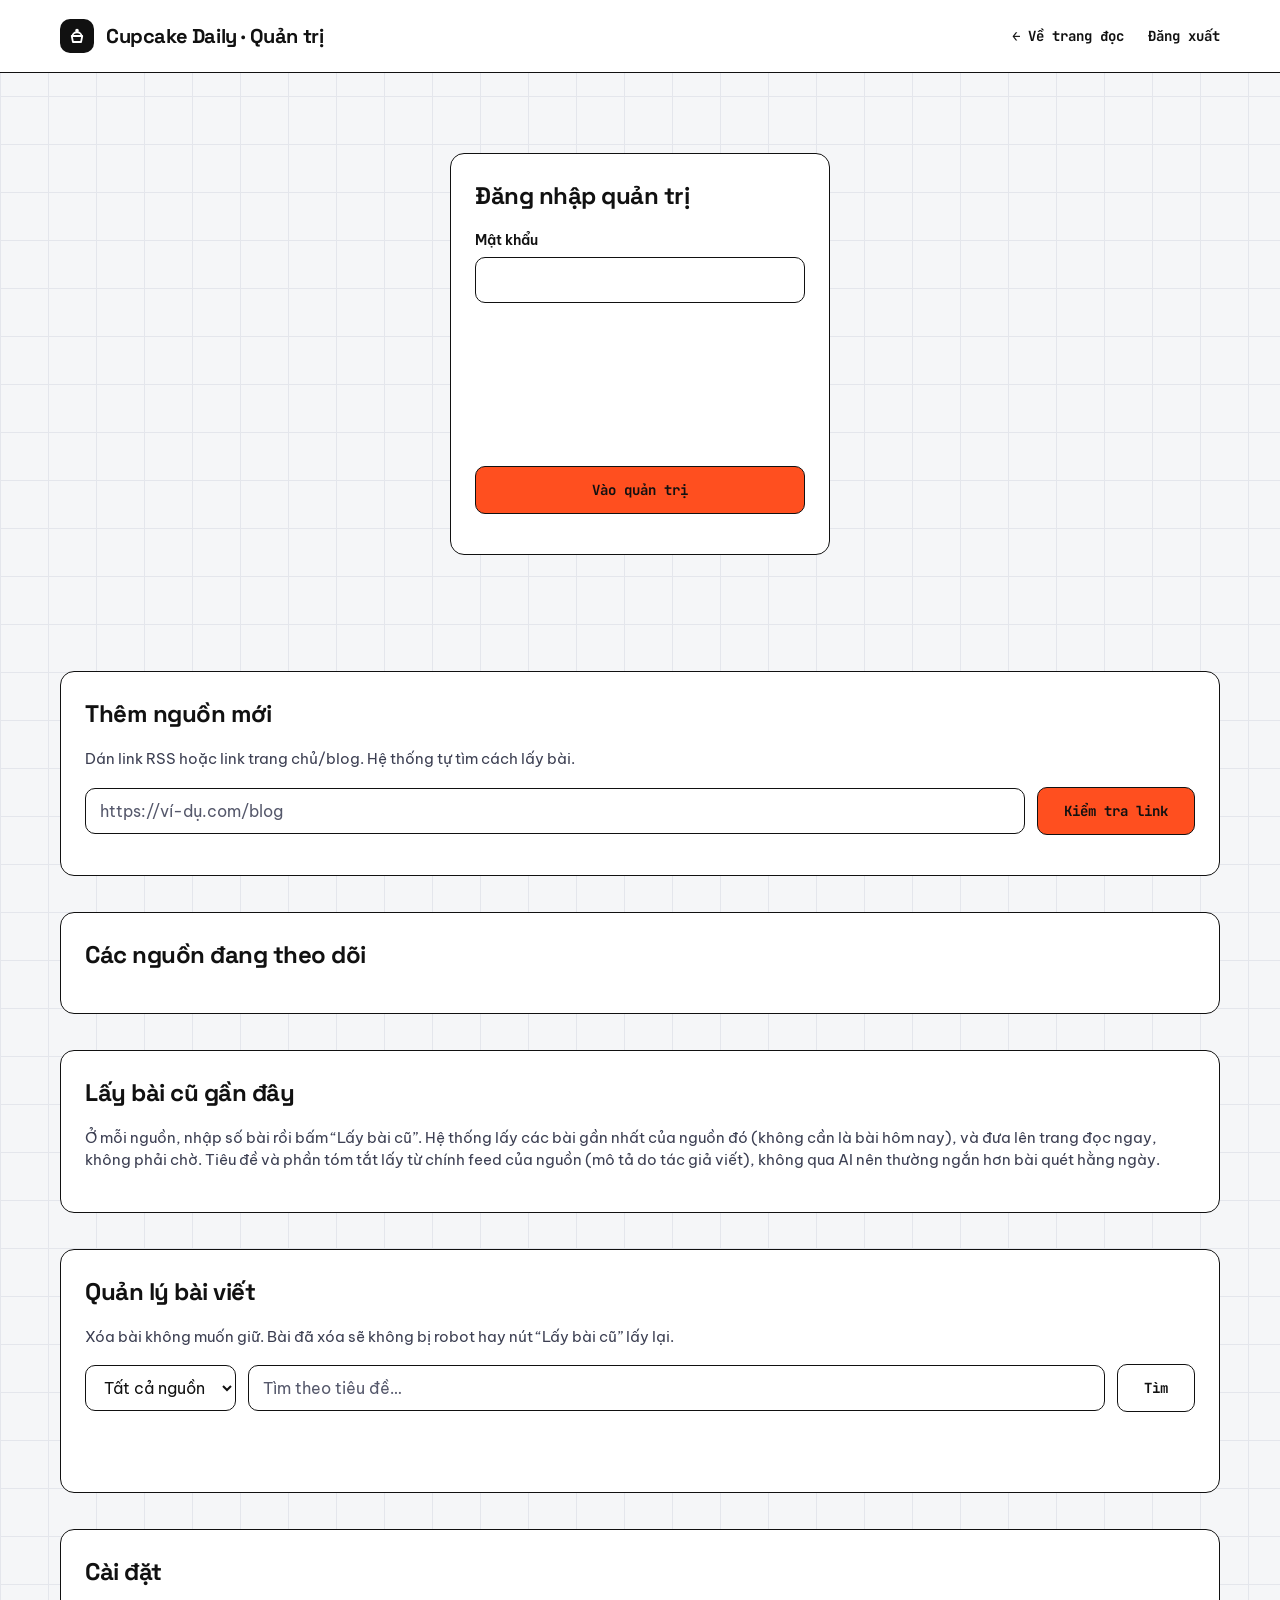
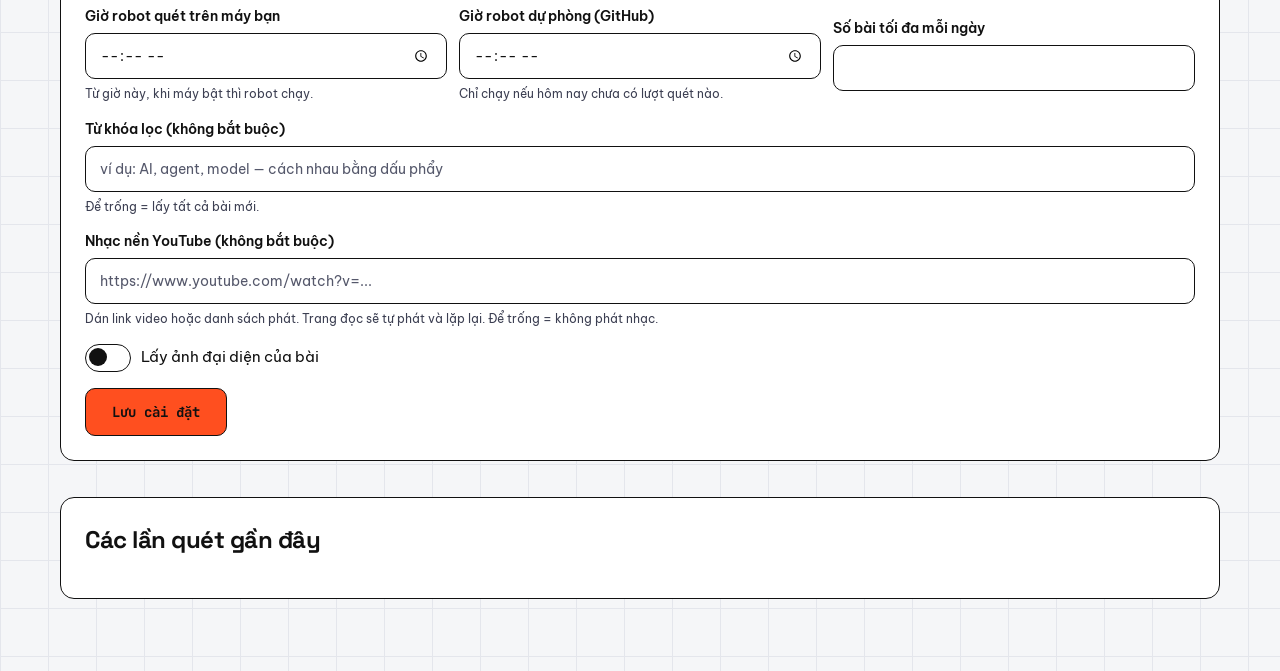
==== site/admin.html @ b6cfb900 "Thêm chức năng xóa bài trong trang quản trị Mục "Quản lý bài viết": lọc theo nguồn, tìm theo tiêu đề" ====
<!doctype html>
<html lang="vi">
<head>
<meta charset="utf-8">
<meta name="viewport" content="width=device-width,initial-scale=1">
<meta name="robots" content="noindex,nofollow,noarchive">
<title>Quản trị · Cupcake Daily</title>
<link rel="preconnect" href="https://fonts.googleapis.com">
<link rel="stylesheet" href="https://fonts.googleapis.com/css2?family=Be+Vietnam+Pro:wght@400;500;600;700&family=JetBrains+Mono:wght@500;700&family=Space+Grotesk:wght@500;700&display=swap">
<link rel="icon" href="data:image/svg+xml,%3Csvg xmlns='http://www.w3.org/2000/svg' viewBox='0 0 24 24' fill='none' stroke='%23111' stroke-width='2' stroke-linecap='round' stroke-linejoin='round'%3E%3Cpath d='M5 12h14l-1.6 8H6.6z'/%3E%3Cpath d='M6 12a6 5 0 0 1 12 0'/%3E%3Ccircle cx='12' cy='4.6' r='1.2'/%3E%3C/svg%3E">
<link rel="stylesheet" href="style.css">
</head>
<body>
<header class="hdr"><div class="hdr-in">
  <div class="brand"><span class="logo"><svg width="18" height="18" viewBox="0 0 24 24" fill="none" stroke="#fff" stroke-width="2.4" stroke-linecap="round" stroke-linejoin="round"><path d="M5 12h14l-1.6 8H6.6z"/><path d="M6 12a6 5 0 0 1 12 0"/><circle cx="12" cy="4.6" r="1.2"/></svg></span>Cupcake Daily · Quản trị</div>
  <div class="right"><a href="index.html">← Về trang đọc</a> <a href="#" id="logout" hidden style="margin-left:16px">Đăng xuất</a></div>
</div></header>

<div class="login" id="login">
  <div class="panel">
    <h2>Đăng nhập quản trị</h2>
    <label class="f">Mật khẩu<input class="in" id="pw" type="password" autocomplete="current-password"></label>
    <button class="btn primary" id="go">Vào quản trị</button>
    <div class="small" id="loginErr" style="color:#B42318"></div>
  </div>
</div>

<main id="app" hidden>
  <section class="panel">
    <h2>Thêm nguồn mới</h2>
    <p class="sub" style="font-size:15px">Dán link RSS hoặc link trang chủ/blog. Hệ thống tự tìm cách lấy bài.</p>
    <div class="row">
      <input class="in grow" id="url" type="url" placeholder="https://ví-dụ.com/blog" aria-label="Link nguồn">
      <button class="btn primary" id="check">Kiểm tra link</button>
    </div>
    <div id="checkOut"></div>
  </section>

  <section class="panel">
    <h2>Các nguồn đang theo dõi <span class="small" id="srcCount"></span></h2>
    <div id="srcList" style="display:flex;flex-direction:column;gap:12px"></div>
  </section>

  <section class="panel">
    <h2>Lấy bài cũ gần đây</h2>
    <p class="sub" style="font-size:15px">Ở mỗi nguồn, nhập số bài rồi bấm “Lấy bài cũ”. Hệ thống lấy các bài gần nhất của nguồn đó (không cần là bài hôm nay), và đưa lên trang đọc ngay, không phải chờ. Tiêu đề và phần tóm tắt lấy từ chính feed của nguồn (mô tả do tác giả viết), không qua AI nên thường ngắn hơn bài quét hằng ngày.</p>
    <div id="jobs" class="small"></div>
  </section>

  <section class="panel">
    <h2>Quản lý bài viết <span class="small" id="artCount"></span></h2>
    <p class="sub" style="font-size:15px">Xóa bài không muốn giữ. Bài đã xóa sẽ không bị robot hay nút “Lấy bài cũ” lấy lại.</p>
    <div class="row">
      <select class="in" id="a_src" aria-label="Lọc theo nguồn"><option value="">Tất cả nguồn</option></select>
      <input class="in grow" id="a_q" placeholder="Tìm theo tiêu đề…" aria-label="Tìm bài">
      <button class="btn" id="a_go">Tìm</button>
    </div>
    <div id="artList" style="display:flex;flex-direction:column;gap:10px;margin-top:12px"></div>
    <div class="row" style="margin-top:12px"><button class="btn" id="artMore" hidden>Xem thêm</button></div>
  </section>

  <section class="panel">
    <h2>Cài đặt</h2>
    <div class="row">
      <label class="f">Giờ robot quét trên máy bạn<input class="in" id="s_local" type="time"><small>Từ giờ này, khi máy bật thì robot chạy.</small></label>
      <label class="f">Giờ robot dự phòng (GitHub)<input class="in" id="s_backup" type="time"><small>Chỉ chạy nếu hôm nay chưa có lượt quét nào.</small></label>
      <label class="f">Số bài tối đa mỗi ngày<input class="in" id="s_max" type="number" min="1" max="100"></label>
    </div>
    <div class="row">
      <label class="f">Từ khóa lọc (không bắt buộc)<input class="in" id="s_kw" placeholder="ví dụ: AI, agent, model — cách nhau bằng dấu phẩy"><small>Để trống = lấy tất cả bài mới.</small></label>
    </div>
    <div class="row">
      <label class="f">Nhạc nền YouTube (không bắt buộc)<input class="in" id="s_music" type="url" placeholder="https://www.youtube.com/watch?v=..."><small>Dán link video hoặc danh sách phát. Trang đọc sẽ tự phát và lặp lại. Để trống = không phát nhạc.</small></label>
    </div>
    <label class="row" style="gap:10px;font-size:15px"><span class="sw"><input type="checkbox" id="s_img"><i></i></span> Lấy ảnh đại diện của bài</label>
    <div class="row"><button class="btn primary" id="saveSet">Lưu cài đặt</button></div>
  </section>

  <section class="panel">
    <h2>Các lần quét gần đây</h2>
    <div id="runs" class="small"></div>
  </section>
</main>
<div class="toast" id="toast" hidden></div>

<script src="config.js"></script>
<script>
const C = window.CUPCAKE, $ = id => document.getElementById(id);
let PW = sessionStorage.getItem("cd_pw") || "", pending = null;
const COLORS = ["#7C4DFF", "#3B5BFF", "#00B8A9", "#FFB020", "#FF5C8A", "#2E9E5B"];
const H = { apikey: C.anonKey, Authorization: "Bearer " + C.anonKey, "Content-Type": "application/json" };
const el = (t, props = {}, kids = []) => { const e = document.createElement(t);
  for (const k in props) { if (k === "text") e.textContent = props[k]; else if (k === "class") e.className = props[k]; else if (k === "style") e.style.cssText = props[k]; else e.setAttribute(k, props[k]); }
  [].concat(kids).forEach(c => c && e.append(c)); return e; };
function toast(m) { const t = $("toast"); t.textContent = m; t.hidden = false; setTimeout(() => t.hidden = true, 2600); }
function ytParse(u) { // trả về { v, list } hoặc null
  try { const x = new URL(u), h = x.hostname.replace(/^www\.|^m\./, ""), ID = /^[\w-]{11}$/;
    let v = null; const list = x.searchParams.get("list");
    if (h === "youtu.be") v = x.pathname.slice(1).split("/")[0];
    else if (h === "youtube.com" || h === "music.youtube.com") v = x.searchParams.get("v") || (/^\/(embed|shorts|live)\//.test(x.pathname) ? x.pathname.split("/")[2] : null);
    else return null;
    if (v && !ID.test(v)) v = null;
    if (!v && !(list && /^[\w-]{10,}$/.test(list))) return null;
    return { v, list: list && /^[\w-]{10,}$/.test(list) ? list : null };
  } catch { return null; }
}
async function rpc(name, args = {}) {
  const r = await fetch(`${C.url}/rest/v1/rpc/${name}`, { method: "POST", headers: H, body: JSON.stringify({ pw: PW, ...args }) });
  const j = await r.json().catch(() => null);
  if (!r.ok) throw new Error((j && j.message) || "Lỗi " + r.status);
  return j;
}
async function checkLink(url) {
  const r = await fetch(`${C.url}/functions/v1/check-link`, { method: "POST", headers: H, body: JSON.stringify({ password: PW, url }) });
  const j = await r.json().catch(() => ({})); if (r.status === 401) throw new Error("Sai mật khẩu"); return j;
}
async function backfill(source_id, count) {
  const r = await fetch(`${C.url}/functions/v1/backfill`, { method: "POST", headers: H, body: JSON.stringify({ password: PW, source_id, count }) });
  const j = await r.json().catch(() => ({}));
  if (r.status === 401) throw new Error("Sai mật khẩu");
  if (!r.ok || j.error) throw new Error(j.error || "Lỗi " + r.status);
  return j;
}
const JOB_ST = { queued: "đang chờ", running: "đang xử lý", done: "xong", failed: "lỗi" };
let jobTimer = null;
async function loadJobs() {
  try {
    const jobs = await rpc("admin_backfill_jobs");
    $("jobs").replaceChildren(...(jobs.length ? jobs.map(j => el("div", { text:
      new Date(j.created_at).toLocaleString("vi-VN") + " · " + (j.source_name || "(nguồn đã xóa)") + ` · ${j.requested} bài · ` + (JOB_ST[j.status] || j.status)
      + (j.status === "done" || j.status === "failed" ? ` · thêm ${j.added} bài` : "") + (j.note ? " · " + j.note : "") })) : [el("div", { text: "Chưa có lượt nào." })]));
    const active = jobs.some(j => j.status === "queued" || j.status === "running");
    if (active && !jobTimer) jobTimer = setInterval(loadJobs, 5000);
    if (!active && jobTimer) { clearInterval(jobTimer); jobTimer = null; toast("Lấy bài cũ đã xong"); refresh(); }
  } catch (e) { /* lần sau thử lại */ }
}
const AS = { offset: 0, total: 0, busy: false };
function artRow(a) {
  const row = el("div", { class: "src-row" });
  const safe = /^https?:\/\//i.test(a.link || "");
  const title = safe ? el("a", { href: a.link, target: "_blank", rel: "noopener noreferrer", text: a.title_vi, style: "font-weight:700" }) : el("b", { text: a.title_vi });
  const meta = (a.source_name || "(nguồn đã xóa)") + " · " + new Date(a.created_at).toLocaleString("vi-VN") + (a.backfilled ? " · lấy bài cũ" : "");
  const del = el("button", { class: "btn danger", text: "Xóa", style: "min-height:40px;padding:0 16px" });
  del.onclick = async () => {
    if (!confirm(`Xóa bài này?

“${a.title_vi}”

Bài sẽ không bị lấy lại.`)) return;
    del.disabled = true;
    try {
      const ok = await rpc("admin_delete_article", { p_id: a.id });
      row.remove(); AS.offset = Math.max(0, AS.offset - 1); AS.total = Math.max(0, AS.total - 1);
      $("artCount").textContent = `(${AS.total})`; toast(ok ? "Đã xóa bài" : "Bài này đã được xóa trước đó");
    } catch (e) { toast(e.message); del.disabled = false; }
  };
  row.append(el("div", { class: "nm" }, [title, el("span", { text: meta })]), del);
  return row;
}
async function loadArticles(reset = true) {
  if (AS.busy) return; AS.busy = true;
  try {
    if (reset) AS.offset = 0;
    const r = await rpc("admin_list_articles", { p_source: $("a_src").value || null, p_q: $("a_q").value.trim(), p_limit: 20, p_offset: AS.offset });
    const box = $("artList"); if (reset) box.replaceChildren();
    r.items.forEach(a => box.append(artRow(a)));
    AS.offset += r.items.length; AS.total = r.total;
    if (reset && !r.items.length) box.append(el("div", { class: "empty", text: "Không có bài nào." }));
    $("artMore").hidden = AS.offset >= r.total; $("artCount").textContent = `(${r.total})`;
  } catch (e) { toast(e.message); } finally { AS.busy = false; }
}
$("a_go").onclick = () => loadArticles(true); $("a_src").onchange = () => loadArticles(true);
$("a_q").onkeydown = e => { if (e.key === "Enter") loadArticles(true); }; $("artMore").onclick = () => loadArticles(false);
async function login() {
  $("loginErr").textContent = "";
  PW = $("pw").value || PW;
  try {
    if ((await rpc("admin_login")) !== true) { $("loginErr").textContent = "Sai mật khẩu."; PW = ""; return; }
    sessionStorage.setItem("cd_pw", PW); $("login").hidden = true; $("app").hidden = false; $("logout").hidden = false; refresh();
  } catch (e) { $("loginErr").textContent = e.message; }
}
$("go").onclick = login; $("pw").onkeydown = e => { if (e.key === "Enter") login(); };
$("logout").onclick = e => { e.preventDefault(); sessionStorage.removeItem("cd_pw"); location.reload(); };
if (PW) login();

const METHOD = { rss: "RSS", sitemap: "Sitemap", listing: "Đọc từ trang" };
$("check").onclick = async () => {
  const url = $("url").value.trim(); if (!url) return;
  const out = $("checkOut"); out.replaceChildren(el("div", { class: "small", text: "Đang kiểm tra…" })); pending = null;
  try {
    const r = await checkLink(url);
    if (!r.ok) { out.replaceChildren(el("div", { class: "res bad", text: r.message || "Không kiểm tra được." })); return; }
    pending = { url, feed: r.feed_url, method: r.method, name: r.name };
    const nameIn = el("input", { class: "in", value: r.name || "", "aria-label": "Tên nguồn" });
    nameIn.oninput = () => pending.name = nameIn.value;
    const add = el("button", { class: "btn primary", text: "Thêm nguồn này" });
    add.onclick = async () => {
      add.disabled = true;
      try { await rpc("admin_add_source", { p_name: (pending.name || "").trim() || new URL(url).hostname, p_url: pending.url, p_feed: pending.feed || "", p_method: pending.method, p_color: COLORS[Math.floor(Math.random() * COLORS.length)] });
        out.replaceChildren(); $("url").value = ""; toast("Đã thêm nguồn"); refresh(); }
      catch (e) { toast(e.message); add.disabled = false; } };
    out.replaceChildren(el("div", { class: "res" }, [
      el("b", { text: "Tìm thấy! Cách lấy bài: " + (METHOD[r.method] || r.method) }),
      el("div", { text: "Bài mới nhất: " + (r.latest.title || "(chưa đọc được tiêu đề)") }),
      el("div", { text: r.has_image ? "Bài có ảnh đại diện." : "Bài không có ảnh, sẽ hiện thẻ chữ." }),
      el("label", { class: "f" }, ["Tên hiển thị", nameIn]), el("div", { class: "row" }, [add])]));
  } catch (e) { out.replaceChildren(el("div", { class: "res bad", text: e.message })); }
};

async function refresh() {
  try {
    const [srcs, set, runs] = await Promise.all([rpc("admin_list_sources"), rpc("admin_get_settings"), rpc("admin_recent_runs")]);
    const list = $("srcList"); list.replaceChildren(); $("srcCount").textContent = srcs.length ? `(${srcs.length})` : "";
    const sel = $("a_src"), cur = sel.value; sel.replaceChildren(el("option", { value: "", text: "Tất cả nguồn" }), ...srcs.map(x => el("option", { value: x.id, text: x.name })));
    if (srcs.some(x => x.id === cur)) sel.value = cur;
    if (!srcs.length) list.append(el("div", { class: "empty", text: "Chưa có nguồn nào. Dán link ở phần trên để bắt đầu." }));
    srcs.forEach(s => {
      let status = ["st ok", "Hoạt động"];
      if (!s.active) status = ["st off", "Đang tắt"]; else if (s.fail_count >= 3) status = ["st err", `Lỗi ${s.fail_count} ngày liền`];
      const sw = el("input", { type: "checkbox" }); sw.checked = s.active;
      sw.onchange = async () => { try { await rpc("admin_toggle_source", { p_id: s.id, p_active: sw.checked }); refresh(); } catch (e) { toast(e.message); } };
      const test = el("button", { class: "btn", text: "Quét thử", style: "min-height:40px;padding:0 16px" });
      const res = el("div", { style: "flex-basis:100%" });
      test.onclick = async () => { res.replaceChildren(el("span", { class: "small", text: "Đang quét thử…" }));
        try { const r = await checkLink(s.feed_url || s.url);
          res.replaceChildren(r.ok ? el("div", { class: "res" }, [el("b", { text: `Đọc được ${r.count} bài. Mới nhất:` }), ...r.recent.slice(0, 3).map(i => el("div", { text: "• " + (i.title || i.link) }))]) : el("div", { class: "res bad", text: r.message }));
        } catch (e) { res.replaceChildren(el("div", { class: "res bad", text: e.message })); } };
      const cnt = el("input", { class: "in", type: "number", min: "1", max: "20", value: "5", "aria-label": "Số bài cần lấy", style: "width:72px;height:40px" });
      const bf = el("button", { class: "btn", text: "Lấy bài cũ", style: "min-height:40px;padding:0 16px" });
      bf.onclick = async () => {
        const n = parseInt(cnt.value, 10);
        if (!(n >= 1 && n <= 20)) { toast("Nhập số bài từ 1 đến 20"); return; }
        bf.disabled = true;
        try { const r = await backfill(s.id, n); toast(r.added ? `Đã thêm ${r.added} bài` + (r.existing ? `, ${r.existing} bài đã có sẵn` : "") : "Không có bài mới: các bài này đã có sẵn trên trang"); refresh(); }
        catch (e) { toast(e.message); } finally { bf.disabled = false; } };
      const del = el("button", { class: "btn danger", text: "Xóa", style: "min-height:40px;padding:0 16px" });
      del.onclick = async () => { if (!confirm(`Xóa nguồn “${s.name}” và các bài của nguồn này?`)) return;
        try { await rpc("admin_delete_source", { p_id: s.id }); refresh(); } catch (e) { toast(e.message); } };
      list.append(el("div", { class: "src-row" }, [
        el("span", { style: `width:12px;height:12px;border-radius:99px;background:${s.color};flex:none` }),
        el("div", { class: "nm" }, [el("b", { text: s.name }), el("span", { text: (s.feed_url || s.url) + " · " + s.article_count + " bài" + (s.last_error && s.fail_count ? " · " + s.last_error.slice(0, 80) : "") })]),
        el("span", { class: status[0], text: status[1] }),
        el("label", { class: "sw", title: "Bật/tắt" }, [sw, el("i")]), test, cnt, bf, del, res]));
    });
    $("s_local").value = set.scan_time_local || "12:10"; $("s_backup").value = set.scan_time_backup || "14:00";
    $("s_max").value = set.max_per_day ?? 15; $("s_kw").value = set.keyword_filter || ""; $("s_img").checked = set.fetch_images !== false; $("s_music").value = set.music_url || "";
    $("runs").replaceChildren(...(runs.length ? runs.map(r => el("div", { text: new Date(r.started_at).toLocaleString("vi-VN") + " · " + (r.by_whom === "local" ? "máy bạn" : "GitHub") + " · " + (r.finished_at ? (r.ok ? "xong" : "lỗi") : "chưa xong") + ` · thêm ${r.added} bài` + (r.note ? " · " + r.note : "") })) : [el("div", { text: "Chưa có lần quét nào." })]));
    loadJobs(); loadArticles(true);
  } catch (e) { toast(e.message); }
}
$("saveSet").onclick = async () => {
  try {
    await rpc("admin_set_setting", { p_key: "scan_time_local", p_value: $("s_local").value });
    await rpc("admin_set_setting", { p_key: "scan_time_backup", p_value: $("s_backup").value });
    await rpc("admin_set_setting", { p_key: "max_per_day", p_value: Math.max(1, +$("s_max").value || 15) });
    await rpc("admin_set_setting", { p_key: "keyword_filter", p_value: $("s_kw").value.trim() });
    await rpc("admin_set_setting", { p_key: "fetch_images", p_value: $("s_img").checked });
    const mu = $("s_music").value.trim();
    if (mu && !ytParse(mu)) { toast("Link YouTube chưa đúng. Các cài đặt khác đã lưu."); return; }
    await rpc("admin_set_setting", { p_key: "music_url", p_value: mu });
    toast("Đã lưu cài đặt");
  } catch (e) { toast(e.message); }
};
</script>
</body>
</html>
---- site/style.css ----
:root{--bg:#F5F6F8;--ink:#111;--ink2:#2B2E40;--mute:#3C3F52;--grid:#E4E6EC;--org:#FF4F1F;--navy:rgba(8,28,80,.45);
 --mono:"JetBrains Mono",ui-monospace,monospace;--disp:"Space Grotesk","Be Vietnam Pro",sans-serif}
*{box-sizing:border-box}
html{scroll-behavior:smooth}
body{margin:0;font-family:"Be Vietnam Pro",system-ui,-apple-system,"Segoe UI",sans-serif;color:var(--ink);line-height:1.5;
 background-color:var(--bg);background-image:linear-gradient(var(--grid) 1px,transparent 1px),linear-gradient(90deg,var(--grid) 1px,transparent 1px);background-size:48px 48px}
a{text-decoration:none;color:inherit}
button,input,select,textarea{font-family:inherit;font-size:inherit}
input::placeholder{color:#55586B}
h1,h2,h3{font-family:var(--disp)}

/* ---------- Hero ---------- */
.scene{position:relative;width:100%;min-height:720px;overflow:hidden;background:#1560D0 url(hero.webp) center bottom/cover no-repeat}
.scene .shade{position:absolute;inset:0;z-index:1;background:linear-gradient(90deg,rgba(8,28,80,.55) 0%,rgba(8,28,80,.2) 45%,rgba(8,28,80,0) 70%)}
.scene .wrap{position:relative;z-index:2;max-width:1240px;margin:0 auto;padding:22px 40px 0}
.top{display:flex;flex-wrap:wrap;align-items:center;gap:12px 20px}
.brand{display:flex;align-items:center;gap:12px;font-family:var(--disp);font-size:22px;font-weight:700;letter-spacing:-.02em;color:#fff}
.brand svg{flex:none}
.menu{margin-left:auto;display:flex;align-items:center;gap:4px;padding:6px;border-radius:14px;background:var(--navy);border:1px solid rgba(255,255,255,.35);backdrop-filter:blur(8px)}
.menu a{display:inline-flex;align-items:center;min-height:44px;padding:0 14px;font-size:14px;font-weight:600;color:#fff}
.menu a.adm{padding:0 18px;border-radius:10px;background:#fff;color:var(--ink);font-weight:700}
.mnav{display:none;margin-left:auto;gap:8px}
.mnav a,.mnav button{width:44px;height:44px;border-radius:12px;display:flex;align-items:center;justify-content:center;cursor:pointer;border:1px solid rgba(255,255,255,.35);background:var(--navy);padding:0}
.mnav a.adm{background:#fff;border-color:#fff}
.heroText{display:flex;flex-direction:column;align-items:flex-start;gap:18px;padding-top:72px;max-width:640px}
.tagk{font-family:var(--mono);font-size:13px;font-weight:700;letter-spacing:.08em;color:#fff;background:var(--navy);border:1px solid rgba(255,255,255,.35);border-radius:8px;padding:4px 10px}
.scene h1{margin:0;font-size:72px;line-height:1.1;font-weight:700;letter-spacing:-.04em;color:#fff}
.scene h1 .hl{background:var(--org);color:var(--ink);padding:0 14px;border:1.5px solid var(--ink);border-radius:12px;display:inline-block;transform:rotate(-1.5deg)}
.scene .desc{margin:0;font-size:17px;line-height:1.6;color:#fff;max-width:480px;text-shadow:0 1px 8px rgba(8,28,80,.6)}
.heroBtns{display:flex;flex-wrap:wrap;gap:10px}
.readnow{display:inline-flex;align-items:center;min-height:48px;padding:0 22px;border-radius:10px;background:#fff;font-size:15px;font-weight:700;color:var(--ink)}
.upd{display:inline-flex;align-items:center;min-height:48px;padding:0 18px;border-radius:10px;background:rgba(8,28,80,.5);border:1px solid rgba(255,255,255,.35);font-family:var(--mono);font-size:13px;font-weight:500;color:#fff}
.floaters{position:absolute;z-index:2;width:290px;display:flex;flex-direction:column;gap:8px;visibility:hidden}
.floaters>div{display:flex;align-items:center;gap:10px;padding:10px 14px;border-radius:12px;background:rgba(8,28,80,.62);border:1px solid rgba(255,255,255,.3);backdrop-filter:blur(8px);color:#fff;box-shadow:0 8px 20px rgba(8,28,80,.35)}
.floaters .d{width:8px;height:8px;border-radius:99px;flex:none}
.floaters .lb{font-family:var(--mono);font-size:11px;flex:none}
.floaters .tt{font-size:13px;font-weight:600;white-space:nowrap;overflow:hidden;text-overflow:ellipsis}

/* ---------- Trang đọc ---------- */
main{max-width:1240px;margin:0 auto;padding:36px 40px 72px;display:flex;flex-direction:column;gap:36px}
.toolbar{display:flex;flex-wrap:wrap;align-items:center;gap:12px 14px}
.search{flex:1 1 280px;min-width:0;max-width:420px;position:relative}
.search svg{position:absolute;left:14px;top:14px}
.search input{width:100%;height:46px;padding:0 14px 0 42px;border:1.5px solid var(--ink);border-radius:10px;background:#fff;color:var(--ink);font-size:15px}
.pills{display:flex;flex-wrap:wrap;gap:6px}
.pill{min-height:44px;padding:0 16px;border-radius:10px;border:1.5px solid var(--ink);background:#fff;color:var(--ink);cursor:pointer;display:inline-flex;align-items:center;gap:8px;font-size:14px;font-weight:600}
.pill.solid{font-family:var(--mono);font-size:13px;font-weight:500;text-transform:uppercase}
.pill.solid[aria-pressed=true]{background:var(--ink);color:#fff;font-weight:700}
.pill.src{padding:0 14px}
.pill.src[aria-pressed=false]{opacity:.45}
.pill .dot{width:10px;height:10px;border-radius:2px;border:1px solid var(--ink)}
.pill .n{font-family:var(--mono);font-size:12px;color:var(--mute);font-weight:500}
.day{display:flex;flex-direction:column;gap:18px}
.day-h{display:flex;flex-wrap:wrap;align-items:baseline;gap:4px 16px;border-bottom:1.5px solid var(--ink);padding-bottom:10px}
.day-h h2{margin:0;font-size:38px;font-weight:700;letter-spacing:-.03em}
.day-h span{font-family:var(--mono);font-size:13px;font-weight:700;color:var(--mute)}
.cols{column-width:330px;column-gap:22px}
.card{break-inside:avoid;margin:0 0 22px;border:1.5px solid var(--ink);border-radius:14px;overflow:hidden;display:flex;flex-direction:column;background:#fff;transition:transform .12s ease,border-color .12s ease}
.card:hover{transform:translateY(-3px);border-color:var(--org)}
.card.t0{background:#E6EBFF}.card.t1{background:#FFE6DC}
.card img{display:block;width:100%;height:auto;max-height:260px;object-fit:cover;background:#E8ECF6;border-bottom:1.5px solid var(--ink)}
.card .bd{padding:18px 20px 16px;display:flex;flex-direction:column;gap:12px}
.meta{display:flex;align-items:center;flex-wrap:wrap;gap:6px 10px;font-family:var(--mono);font-size:12px;color:var(--mute)}
.num{font-weight:700;color:var(--ink);border:1.5px solid var(--ink);border-radius:6px;padding:2px 8px}
.srcn{font-weight:700;color:var(--ink);font-family:"Be Vietnam Pro",system-ui,sans-serif;font-size:13px}
.card h3{margin:0;font-size:21px;line-height:1.22;font-weight:700;letter-spacing:-.02em}
.card.big h3{font-size:26px}
.card p{margin:0;font-size:15px;line-height:1.65;color:var(--ink2)}
.tags{display:flex;flex-wrap:wrap;gap:4px 12px}
.tag{font-family:var(--mono);font-size:12px;font-weight:500;color:var(--mute)}
.foot{display:flex;flex-wrap:wrap;align-items:center;justify-content:space-between;gap:6px 12px;border-top:1.5px dashed var(--ink);padding-top:4px}
.read{display:inline-flex;align-items:center;gap:6px;min-height:44px;font-family:var(--mono);font-size:13px;font-weight:700;color:var(--ink);
 background-image:linear-gradient(var(--org),var(--org));background-size:100% 3px;background-position:0 calc(100% - 10px);background-repeat:no-repeat}
.read:hover{background-size:100% calc(100% - 10px);background-position:0 calc(100% - 10px)}
.dom{font-family:var(--mono);font-size:12px;color:var(--mute)}
.more{display:flex;flex-direction:column;align-items:center;gap:14px;padding-top:8px;text-align:center}
.btn{min-height:48px;padding:0 26px;border:1.5px solid var(--ink);background:#fff;color:var(--ink);border-radius:10px;font-family:var(--mono);font-size:14px;font-weight:700;cursor:pointer}
.btn.primary{background:var(--org)}
.btn.danger{color:#B42318;border-color:#B42318}
.btn:disabled{opacity:.5;cursor:default}
.more .btn{background:var(--org)}
.tagline{font-family:var(--disp);font-size:19px;font-weight:700}
.small{font-size:13px;color:var(--mute)}
.empty{padding:48px 20px;text-align:center;color:var(--mute);background:#fff;border:1.5px dashed var(--ink);border-radius:14px}

#musicBtn{position:fixed;right:16px;bottom:16px;z-index:20;width:48px;height:48px;border-radius:10px;border:1.5px solid var(--ink);background:var(--org);display:flex;align-items:center;justify-content:center;cursor:pointer;padding:0;box-shadow:0 4px 0 var(--ink)}
#musicBtn[hidden]{display:none}
#musicBtn:active{transform:translateY(2px);box-shadow:0 2px 0 var(--ink)}

/* ---------- Quản trị ---------- */
.hdr{background:#fff;border-bottom:1.5px solid var(--ink)}
.hdr-in{max-width:1240px;margin:0 auto;padding:14px 40px;display:flex;align-items:center;gap:12px 20px;flex-wrap:wrap}
.hdr .brand{color:var(--ink);font-size:20px}
.logo{width:34px;height:34px;border-radius:10px;background:var(--ink);display:flex;align-items:center;justify-content:center;flex:none}
.hdr .right{margin-left:auto;font-size:14px;font-family:var(--mono)}
.hdr .right a{display:inline-flex;align-items:center;min-height:44px;font-weight:700}
.hdr .right a:hover{text-decoration:underline}
.sub{margin:0;font-size:16px;color:var(--mute)}
.panel{background:#fff;border:1.5px solid var(--ink);border-radius:14px;padding:24px;display:flex;flex-direction:column;gap:16px}
.panel h2{margin:0;font-size:24px;letter-spacing:-.02em}
.row{display:flex;flex-wrap:wrap;gap:10px 12px;align-items:center}
.in{height:46px;padding:0 14px;border:1.5px solid var(--ink);border-radius:10px;background:#fff;color:var(--ink);min-width:0}
.in.grow{flex:1 1 260px}
label.f{display:flex;flex-direction:column;gap:6px;font-size:14px;font-weight:600;flex:1 1 220px}
label.f small{font-weight:400;color:var(--mute)}
.res{border:1.5px solid var(--ink);background:#E3F8F2;border-radius:12px;padding:16px;display:flex;flex-direction:column;gap:8px;font-size:15px}
.res.bad{background:#FDECEA;border-color:#B42318}
.src-row{border:1.5px solid var(--ink);border-radius:12px;padding:16px;display:flex;flex-wrap:wrap;gap:10px 16px;align-items:center}
.src-row .nm{flex:1 1 240px;min-width:0}.src-row .nm b{display:block}.src-row .nm span{font-size:13px;color:var(--mute);word-break:break-all}
.st{font-family:var(--mono);font-size:12px;font-weight:700;padding:3px 10px;border-radius:6px;border:1.5px solid var(--ink)}
.st.ok{background:#CFF3EE}.st.err{background:#FDECEA;color:#B42318;border-color:#B42318}.st.off{background:#EEF1F8;color:var(--mute)}
.sw{position:relative;width:46px;height:28px;flex:none}
.sw input{opacity:0;width:100%;height:100%;position:absolute;margin:0;cursor:pointer;z-index:1}
.sw i{position:absolute;inset:0;background:#fff;border:1.5px solid var(--ink);border-radius:99px;transition:.15s}
.sw i:after{content:"";position:absolute;left:3px;top:3px;width:18px;height:18px;background:var(--ink);border-radius:99px;transition:.15s}
.sw input:checked+i{background:var(--org)}.sw input:checked+i:after{left:21px}
.toast{position:fixed;left:50%;bottom:24px;transform:translateX(-50%);background:var(--ink);color:#fff;padding:12px 20px;border-radius:10px;font-size:14px;z-index:9}
.login{max-width:420px;margin:80px auto;padding:0 20px}
.res label.f{flex:none}.res .row{margin-top:4px}
main .panel+.panel{margin-top:0}

@media(max-width:760px){
 .scene{min-height:720px;background-position:62% bottom}
 .scene .shade{background:linear-gradient(180deg,rgba(8,28,80,.6) 0%,rgba(8,28,80,.25) 42%,rgba(8,28,80,0) 62%)}
 .scene .wrap{padding:14px 16px 0}
 .brand{font-size:20px;flex:1;min-width:0;gap:8px}.brand svg{width:28px;height:28px}
 .menu{display:none}.mnav{display:flex}
 .heroText{padding-top:40px;gap:14px}
 .tagk{font-size:12px}
 .scene h1{font-size:44px;text-shadow:0 2px 12px rgba(8,28,80,.45)}
 .scene h1 .hl{padding:0 10px;border-radius:10px}
 .scene .desc{font-size:16px;max-width:340px;line-height:1.55}
 .readnow{padding:0 20px}.upd{padding:0 14px;font-size:12px}
 .floaters{display:none}
 main{padding:22px 16px 48px;gap:22px}
 .search{max-width:none;flex-basis:100%}
 .toolbar{flex-direction:column;flex-wrap:nowrap;align-items:stretch;gap:10px;min-width:0}
 .pills{flex-wrap:nowrap;overflow-x:auto;padding-bottom:2px;scrollbar-width:none}
 .pills::-webkit-scrollbar{display:none}
 .pills .pill{flex:none}
 .day{gap:16px}.day-h{gap:2px 12px;padding-bottom:8px}.day-h h2{font-size:26px}.day-h span{font-size:12px}
 .cols{column-width:auto;column-count:1}
 .card h3{font-size:19px}.card.big h3{font-size:22px}.card .bd{padding:16px 16px 12px;gap:10px}
 .hdr-in{padding:12px 16px}
 .panel{padding:18px}
}
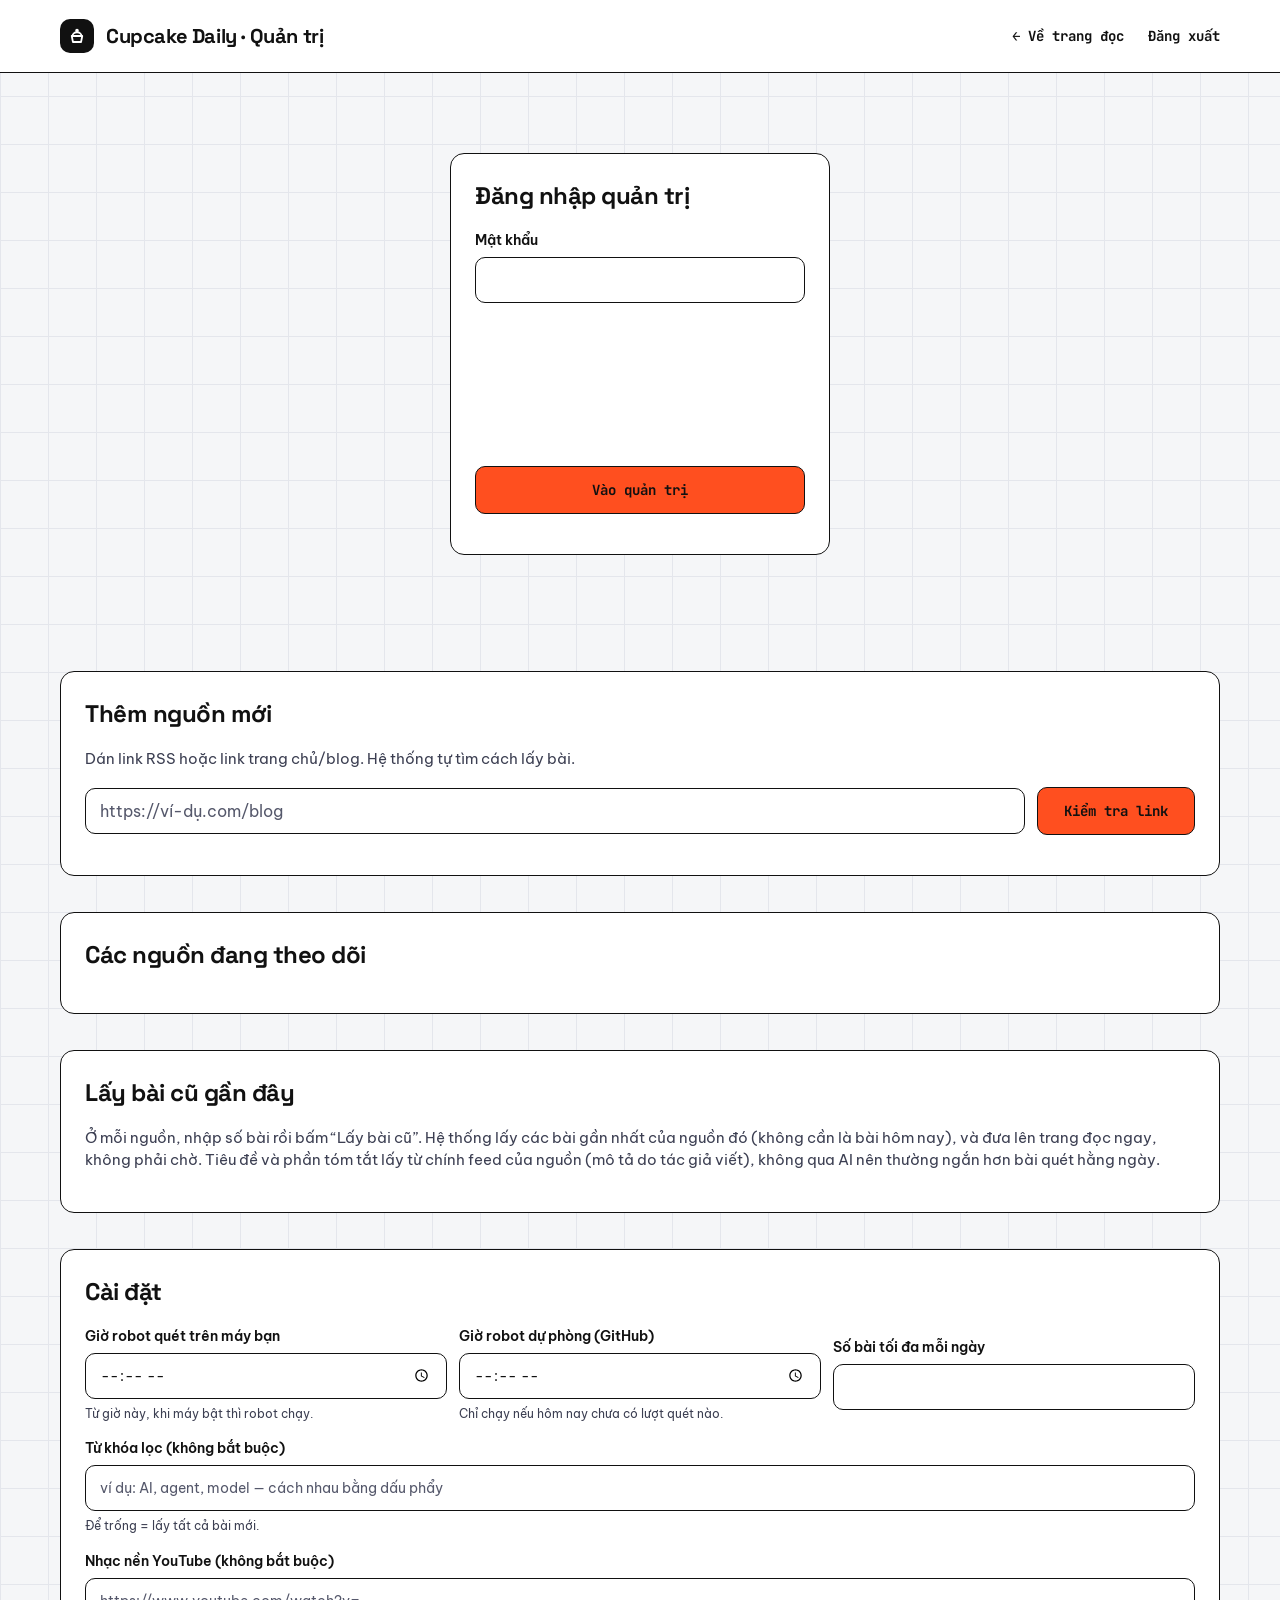
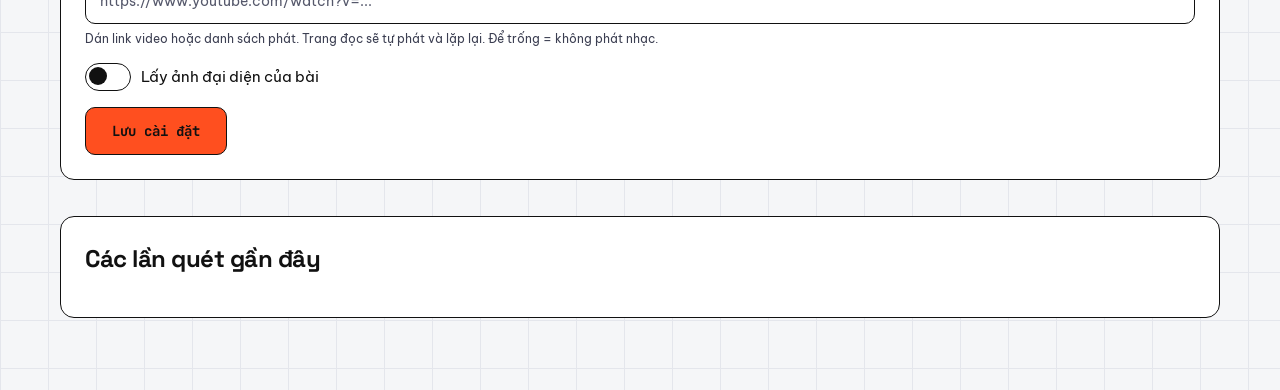
==== commit 887cabc7: "Chuyển xóa bài ra trang chủ, yêu cầu mật khẩu quản trị qua pop-up Co-Authored-By: Claude Sonnet 5.5 " ====
--- a/site/admin.html
+++ b/site/admin.html
@@ -45,18 +45,6 @@
     <h2>Lấy bài cũ gần đây</h2>
     <p class="sub" style="font-size:15px">Ở mỗi nguồn, nhập số bài rồi bấm “Lấy bài cũ”. Hệ thống lấy các bài gần nhất của nguồn đó (không cần là bài hôm nay), và đưa lên trang đọc ngay, không phải chờ. Tiêu đề và phần tóm tắt lấy từ chính feed của nguồn (mô tả do tác giả viết), không qua AI nên thường ngắn hơn bài quét hằng ngày.</p>
     <div id="jobs" class="small"></div>
-  </section>
-
-  <section class="panel">
-    <h2>Quản lý bài viết <span class="small" id="artCount"></span></h2>
-    <p class="sub" style="font-size:15px">Xóa bài không muốn giữ. Bài đã xóa sẽ không bị robot hay nút “Lấy bài cũ” lấy lại.</p>
-    <div class="row">
-      <select class="in" id="a_src" aria-label="Lọc theo nguồn"><option value="">Tất cả nguồn</option></select>
-      <input class="in grow" id="a_q" placeholder="Tìm theo tiêu đề…" aria-label="Tìm bài">
-      <button class="btn" id="a_go">Tìm</button>
-    </div>
-    <div id="artList" style="display:flex;flex-direction:column;gap:10px;margin-top:12px"></div>
-    <div class="row" style="margin-top:12px"><button class="btn" id="artMore" hidden>Xem thêm</button></div>
   </section>
 
   <section class="panel">
@@ -134,43 +122,6 @@
     if (!active && jobTimer) { clearInterval(jobTimer); jobTimer = null; toast("Lấy bài cũ đã xong"); refresh(); }
   } catch (e) { /* lần sau thử lại */ }
 }
-const AS = { offset: 0, total: 0, busy: false };
-function artRow(a) {
-  const row = el("div", { class: "src-row" });
-  const safe = /^https?:\/\//i.test(a.link || "");
-  const title = safe ? el("a", { href: a.link, target: "_blank", rel: "noopener noreferrer", text: a.title_vi, style: "font-weight:700" }) : el("b", { text: a.title_vi });
-  const meta = (a.source_name || "(nguồn đã xóa)") + " · " + new Date(a.created_at).toLocaleString("vi-VN") + (a.backfilled ? " · lấy bài cũ" : "");
-  const del = el("button", { class: "btn danger", text: "Xóa", style: "min-height:40px;padding:0 16px" });
-  del.onclick = async () => {
-    if (!confirm(`Xóa bài này?
-
-“${a.title_vi}”
-
-Bài sẽ không bị lấy lại.`)) return;
-    del.disabled = true;
-    try {
-      const ok = await rpc("admin_delete_article", { p_id: a.id });
-      row.remove(); AS.offset = Math.max(0, AS.offset - 1); AS.total = Math.max(0, AS.total - 1);
-      $("artCount").textContent = `(${AS.total})`; toast(ok ? "Đã xóa bài" : "Bài này đã được xóa trước đó");
-    } catch (e) { toast(e.message); del.disabled = false; }
-  };
-  row.append(el("div", { class: "nm" }, [title, el("span", { text: meta })]), del);
-  return row;
-}
-async function loadArticles(reset = true) {
-  if (AS.busy) return; AS.busy = true;
-  try {
-    if (reset) AS.offset = 0;
-    const r = await rpc("admin_list_articles", { p_source: $("a_src").value || null, p_q: $("a_q").value.trim(), p_limit: 20, p_offset: AS.offset });
-    const box = $("artList"); if (reset) box.replaceChildren();
-    r.items.forEach(a => box.append(artRow(a)));
-    AS.offset += r.items.length; AS.total = r.total;
-    if (reset && !r.items.length) box.append(el("div", { class: "empty", text: "Không có bài nào." }));
-    $("artMore").hidden = AS.offset >= r.total; $("artCount").textContent = `(${r.total})`;
-  } catch (e) { toast(e.message); } finally { AS.busy = false; }
-}
-$("a_go").onclick = () => loadArticles(true); $("a_src").onchange = () => loadArticles(true);
-$("a_q").onkeydown = e => { if (e.key === "Enter") loadArticles(true); }; $("artMore").onclick = () => loadArticles(false);
 async function login() {
   $("loginErr").textContent = "";
   PW = $("pw").value || PW;
@@ -211,8 +162,6 @@
   try {
     const [srcs, set, runs] = await Promise.all([rpc("admin_list_sources"), rpc("admin_get_settings"), rpc("admin_recent_runs")]);
     const list = $("srcList"); list.replaceChildren(); $("srcCount").textContent = srcs.length ? `(${srcs.length})` : "";
-    const sel = $("a_src"), cur = sel.value; sel.replaceChildren(el("option", { value: "", text: "Tất cả nguồn" }), ...srcs.map(x => el("option", { value: x.id, text: x.name })));
-    if (srcs.some(x => x.id === cur)) sel.value = cur;
     if (!srcs.length) list.append(el("div", { class: "empty", text: "Chưa có nguồn nào. Dán link ở phần trên để bắt đầu." }));
     srcs.forEach(s => {
       let status = ["st ok", "Hoạt động"];
@@ -245,7 +194,7 @@
     $("s_local").value = set.scan_time_local || "12:10"; $("s_backup").value = set.scan_time_backup || "14:00";
     $("s_max").value = set.max_per_day ?? 15; $("s_kw").value = set.keyword_filter || ""; $("s_img").checked = set.fetch_images !== false; $("s_music").value = set.music_url || "";
     $("runs").replaceChildren(...(runs.length ? runs.map(r => el("div", { text: new Date(r.started_at).toLocaleString("vi-VN") + " · " + (r.by_whom === "local" ? "máy bạn" : "GitHub") + " · " + (r.finished_at ? (r.ok ? "xong" : "lỗi") : "chưa xong") + ` · thêm ${r.added} bài` + (r.note ? " · " + r.note : "") })) : [el("div", { text: "Chưa có lần quét nào." })]));
-    loadJobs(); loadArticles(true);
+    loadJobs();
   } catch (e) { toast(e.message); }
 }
 $("saveSet").onclick = async () => {
--- a/site/style.css
+++ b/site/style.css
@@ -144,3 +144,16 @@
  .hdr-in{padding:12px 16px}
  .panel{padding:18px}
 }
+
+/* Nút xóa ở góc thẻ bài + pop-up mật khẩu */
+.foot{position:relative;padding-right:30px}
+.foot .xdel{position:absolute;right:-9px;bottom:4px}
+.xdel{width:36px;height:36px;display:grid;place-items:center;border:0;border-radius:8px;background:transparent;color:var(--mute);opacity:.4;cursor:pointer;padding:0;transition:opacity .12s ease,color .12s ease,background .12s ease}
+.xdel:hover,.xdel:focus-visible{opacity:1;color:#B42318;background:#FFF1EF}
+.modal{position:fixed;inset:0;background:rgba(17,17,17,.55);display:grid;place-items:center;padding:16px;z-index:20}
+.modal[hidden]{display:none}
+.modal .box{background:#fff;border:1.5px solid var(--ink);border-radius:14px;padding:22px;width:min(400px,100%);display:flex;flex-direction:column;gap:14px}
+.modal h2{margin:0;font-size:22px;letter-spacing:-.02em}
+.modal .ttl{margin:0;font-size:14px;color:var(--ink2);line-height:1.5}
+.modal .err{min-height:18px;font-size:14px;color:#B42318}
+.modal .acts{display:flex;gap:10px;justify-content:flex-end}
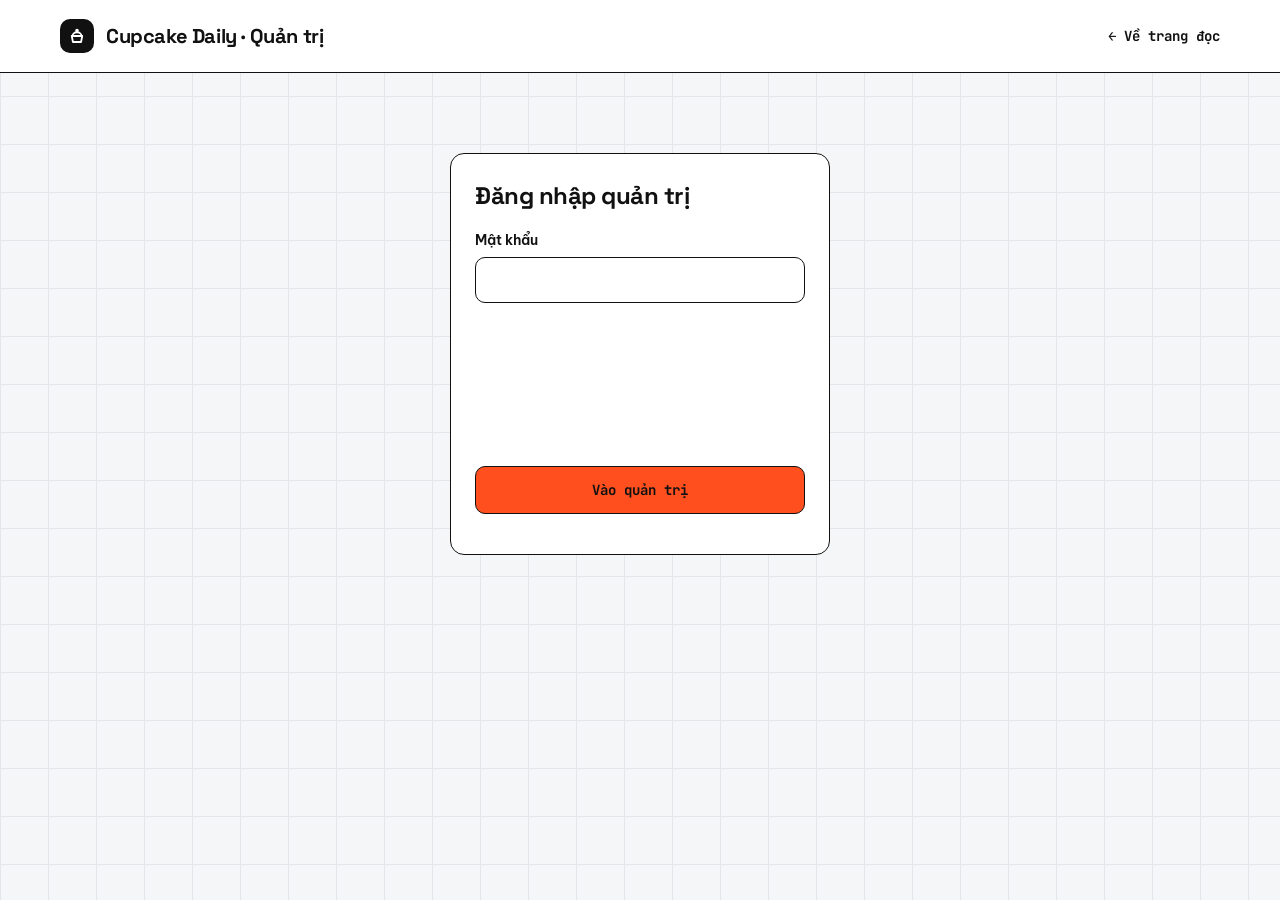
==== commit 5d100a1e: "Tạm ngừng lấy bài từ RSS/YouTube: chuyển robot, lịch, hàm backfill/check-link vào _archive, ẩn các m" ====
--- a/site/admin.html
+++ b/site/admin.html
@@ -26,7 +26,8 @@
 </div>
 
 <main id="app" hidden>
-  <section class="panel">
+  <!-- ĐÃ ẨN (tạm không lấy bài từ RSS/YouTube). Bỏ thuộc tính hidden để dùng lại. -->
+  <section class="panel" hidden>
     <h2>Thêm nguồn mới</h2>
     <p class="sub" style="font-size:15px">Dán link RSS hoặc link trang chủ/blog. Hệ thống tự tìm cách lấy bài.</p>
     <div class="row">
@@ -36,12 +37,14 @@
     <div id="checkOut"></div>
   </section>
 
-  <section class="panel">
+  <!-- ĐÃ ẨN (tạm không lấy bài từ RSS/YouTube). Bỏ thuộc tính hidden để dùng lại. -->
+  <section class="panel" hidden>
     <h2>Các nguồn đang theo dõi <span class="small" id="srcCount"></span></h2>
     <div id="srcList" style="display:flex;flex-direction:column;gap:12px"></div>
   </section>
 
-  <section class="panel">
+  <!-- ĐÃ ẨN (tạm không lấy bài từ RSS/YouTube). Bỏ thuộc tính hidden để dùng lại. -->
+  <section class="panel" hidden>
     <h2>Lấy bài cũ gần đây</h2>
     <p class="sub" style="font-size:15px">Ở mỗi nguồn, nhập số bài rồi bấm “Lấy bài cũ”. Hệ thống lấy các bài gần nhất của nguồn đó (không cần là bài hôm nay), và đưa lên trang đọc ngay, không phải chờ. Tiêu đề và phần tóm tắt lấy từ chính feed của nguồn (mô tả do tác giả viết), không qua AI nên thường ngắn hơn bài quét hằng ngày.</p>
     <div id="jobs" class="small"></div>
@@ -49,22 +52,23 @@
 
   <section class="panel">
     <h2>Cài đặt</h2>
-    <div class="row">
+    <div class="row" hidden>
       <label class="f">Giờ robot quét trên máy bạn<input class="in" id="s_local" type="time"><small>Từ giờ này, khi máy bật thì robot chạy.</small></label>
       <label class="f">Giờ robot dự phòng (GitHub)<input class="in" id="s_backup" type="time"><small>Chỉ chạy nếu hôm nay chưa có lượt quét nào.</small></label>
       <label class="f">Số bài tối đa mỗi ngày<input class="in" id="s_max" type="number" min="1" max="100"></label>
     </div>
-    <div class="row">
+    <div class="row" hidden>
       <label class="f">Từ khóa lọc (không bắt buộc)<input class="in" id="s_kw" placeholder="ví dụ: AI, agent, model — cách nhau bằng dấu phẩy"><small>Để trống = lấy tất cả bài mới.</small></label>
     </div>
     <div class="row">
       <label class="f">Nhạc nền YouTube (không bắt buộc)<input class="in" id="s_music" type="url" placeholder="https://www.youtube.com/watch?v=..."><small>Dán link video hoặc danh sách phát. Trang đọc sẽ tự phát và lặp lại. Để trống = không phát nhạc.</small></label>
     </div>
-    <label class="row" style="gap:10px;font-size:15px"><span class="sw"><input type="checkbox" id="s_img"><i></i></span> Lấy ảnh đại diện của bài</label>
+    <label class="row" hidden style="gap:10px;font-size:15px"><span class="sw"><input type="checkbox" id="s_img"><i></i></span> Lấy ảnh đại diện của bài</label>
     <div class="row"><button class="btn primary" id="saveSet">Lưu cài đặt</button></div>
   </section>
 
-  <section class="panel">
+  <!-- ĐÃ ẨN (tạm không lấy bài từ RSS/YouTube). Bỏ thuộc tính hidden để dùng lại. -->
+  <section class="panel" hidden>
     <h2>Các lần quét gần đây</h2>
     <div id="runs" class="small"></div>
   </section>
@@ -180,7 +184,7 @@
         const n = parseInt(cnt.value, 10);
         if (!(n >= 1 && n <= 20)) { toast("Nhập số bài từ 1 đến 20"); return; }
         bf.disabled = true;
-        try { const r = await backfill(s.id, n); toast(r.added ? `Đã thêm ${r.added} bài` + (r.existing ? `, ${r.existing} bài đã có sẵn` : "") : "Không có bài mới: các bài này đã có sẵn trên trang"); refresh(); }
+        try { const r = await backfill(s.id, n); toast(r.added ? `Đã thêm ${r.added} bài` + (r.existing ? `, ${r.existing} bài đã có sẵn` : "") : (r.skipped ? `Không thêm được: ${r.skipped} bài thiếu tiêu đề hoặc mô tả` : "Không có bài mới: các bài này đã có sẵn trên trang hoặc đã bị xóa")); refresh(); }
         catch (e) { toast(e.message); } finally { bf.disabled = false; } };
       const del = el("button", { class: "btn danger", text: "Xóa", style: "min-height:40px;padding:0 16px" });
       del.onclick = async () => { if (!confirm(`Xóa nguồn “${s.name}” và các bài của nguồn này?`)) return;
--- a/site/style.css
+++ b/site/style.css
@@ -146,8 +146,10 @@
 }
 
 /* Nút xóa ở góc thẻ bài + pop-up mật khẩu */
-.foot{position:relative;padding-right:30px}
-.foot .xdel{position:absolute;right:-9px;bottom:4px}
+.foot{position:relative;padding-right:66px}
+.foot.nodel{padding-right:30px}
+.foot .xdel{position:absolute;right:27px;bottom:4px}
+.foot.nodel .xdel{display:none}
 .xdel{width:36px;height:36px;display:grid;place-items:center;border:0;border-radius:8px;background:transparent;color:var(--mute);opacity:.4;cursor:pointer;padding:0;transition:opacity .12s ease,color .12s ease,background .12s ease}
 .xdel:hover,.xdel:focus-visible{opacity:1;color:#B42318;background:#FFF1EF}
 .modal{position:fixed;inset:0;background:rgba(17,17,17,.55);display:grid;place-items:center;padding:16px;z-index:20}
@@ -157,3 +159,17 @@
 .modal .ttl{margin:0;font-size:14px;color:var(--ink2);line-height:1.5}
 .modal .err{min-height:18px;font-size:14px;color:#B42318}
 .modal .acts{display:flex;gap:10px;justify-content:flex-end}
+
+.xsave{position:absolute;right:-9px;bottom:4px;width:36px;height:36px;display:grid;place-items:center;border:0;border-radius:8px;background:transparent;color:var(--mute);opacity:.55;cursor:pointer;padding:0;transition:opacity .12s ease,color .12s ease,background .12s ease}
+.xsave:hover,.xsave:focus-visible{opacity:1;color:var(--ink)}
+.xsave.on{opacity:1;color:var(--org)}
+.xsave.on svg{fill-opacity:1}
+
+/* Nút Quản trị: viên thuốc kính mờ, viền mảnh */
+.menu{padding:0;gap:0;background:transparent;border:0;backdrop-filter:none;border-radius:0}
+.menu a.adm{gap:8px;min-height:40px;padding:0 20px;border-radius:99px;background:rgba(255,255,255,.14);border:1px solid rgba(255,255,255,.55);color:#fff;font-size:13.5px;font-weight:600;letter-spacing:.02em;backdrop-filter:blur(10px);-webkit-backdrop-filter:blur(10px);transition:background .18s ease,color .18s ease,border-color .18s ease}
+.menu a.adm:hover,.menu a.adm:focus-visible{background:#fff;color:var(--ink);border-color:#fff}
+.mnav a.adm{background:rgba(255,255,255,.14);border-color:rgba(255,255,255,.55);border-radius:99px;backdrop-filter:blur(10px);-webkit-backdrop-filter:blur(10px)}
+.mnav button{border-radius:99px;background:rgba(255,255,255,.14);backdrop-filter:blur(10px);-webkit-backdrop-filter:blur(10px)}
+
+[hidden]{display:none!important}
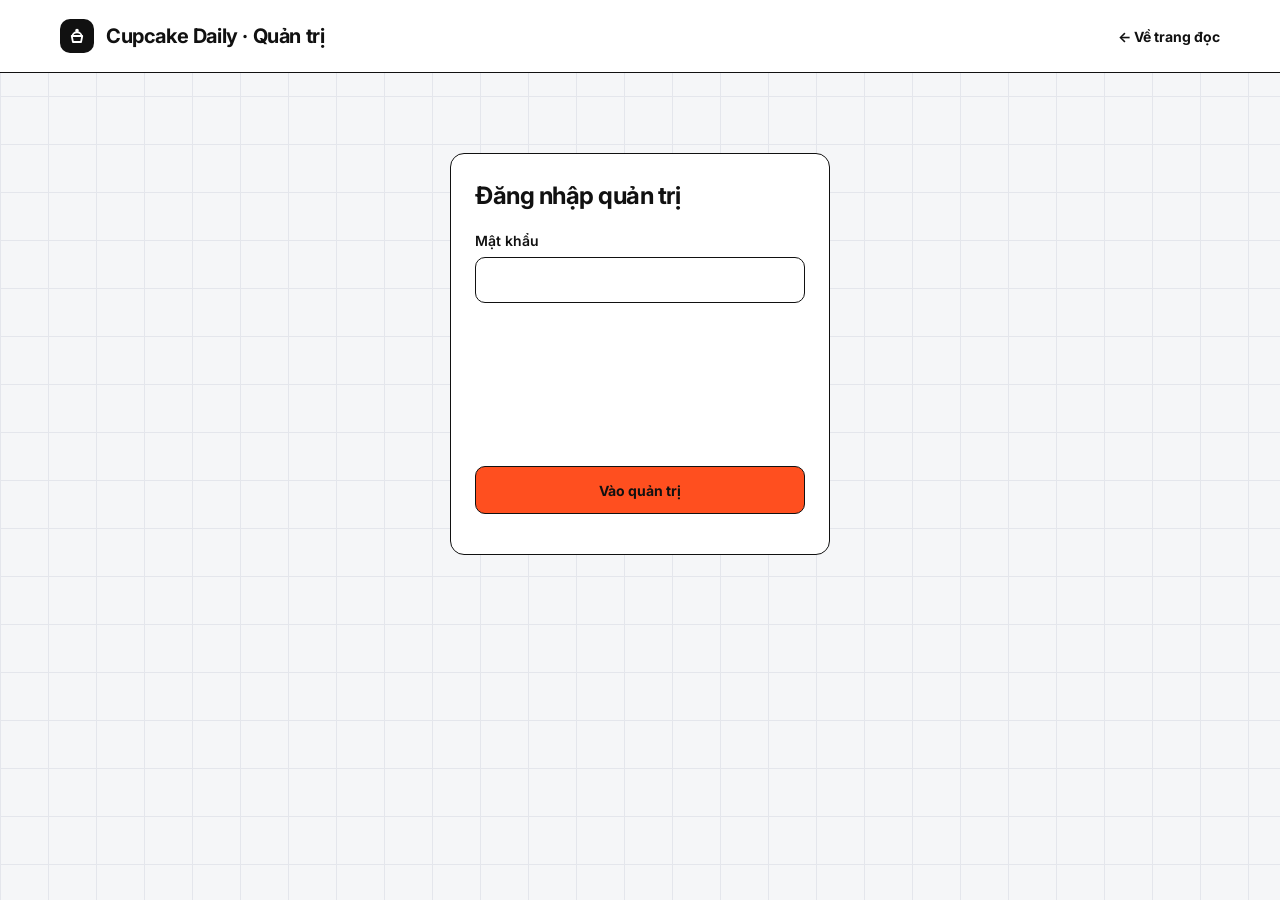
==== commit 98e60a1e: "Thiết kế lại giao diện trang đọc (Claude Design): chủ đề nóng, thẻ bài, kiểu chữ mới Co-Authored-By:" ====
--- a/site/admin.html
+++ b/site/admin.html
@@ -6,7 +6,7 @@
 <meta name="robots" content="noindex,nofollow,noarchive">
 <title>Quản trị · Cupcake Daily</title>
 <link rel="preconnect" href="https://fonts.googleapis.com">
-<link rel="stylesheet" href="https://fonts.googleapis.com/css2?family=Be+Vietnam+Pro:wght@400;500;600;700&family=JetBrains+Mono:wght@500;700&family=Space+Grotesk:wght@500;700&display=swap">
+<link rel="stylesheet" href="https://fonts.googleapis.com/css2?family=Inter:wght@400;500;600;700;800&display=swap">
 <link rel="icon" href="data:image/svg+xml,%3Csvg xmlns='http://www.w3.org/2000/svg' viewBox='0 0 24 24' fill='none' stroke='%23111' stroke-width='2' stroke-linecap='round' stroke-linejoin='round'%3E%3Cpath d='M5 12h14l-1.6 8H6.6z'/%3E%3Cpath d='M6 12a6 5 0 0 1 12 0'/%3E%3Ccircle cx='12' cy='4.6' r='1.2'/%3E%3C/svg%3E">
 <link rel="stylesheet" href="style.css">
 </head>
@@ -26,6 +26,13 @@
 </div>
 
 <main id="app" hidden>
+  <section class="panel">
+    <h2>Cập nhật tin</h2>
+    <p class="sub" style="font-size:15px">Hệ thống tự cập nhật 3 lần mỗi ngày (07:00, 12:00, 19:00). Bấm nút này để lấy tin mới ngay: lấy từ API, dịch sang tiếng Việt rồi đưa lên trang đọc. Mất khoảng 30 đến 90 giây.</p>
+    <div class="row"><button class="btn primary" id="updNews">Cập nhật tin ngay</button></div>
+    <div class="small" id="updOut" style="margin-top:8px"></div>
+  </section>
+
   <!-- ĐÃ ẨN (tạm không lấy bài từ RSS/YouTube). Bỏ thuộc tính hidden để dùng lại. -->
   <section class="panel" hidden>
     <h2>Thêm nguồn mới</h2>
@@ -102,6 +109,17 @@
   if (!r.ok) throw new Error((j && j.message) || "Lỗi " + r.status);
   return j;
 }
+$("updNews").onclick = async () => {
+  const b = $("updNews"), o = $("updOut"); b.disabled = true; o.textContent = "Đang lấy tin và dịch, vui lòng chờ…";
+  try {
+    const r = await fetch(`${C.url}/functions/v1/update-news`, { method: "POST", headers: H, body: JSON.stringify({ password: PW }) });
+    const j = await r.json().catch(() => ({}));
+    if (!r.ok) throw new Error(j.error || "Lỗi " + r.status);
+    o.textContent = `Xong: thêm ${j.added} bài mới (đã quét ${j.found} bài), ${j.hot} chủ đề nóng` + (j.skipped ? `, ${j.skipped} bài dịch lỗi bị bỏ qua` : "") + ".";
+    toast(j.added ? `Đã thêm ${j.added} bài` : "Chưa có bài mới");
+  } catch (e) { o.textContent = "Không cập nhật được: " + e.message; }
+  b.disabled = false;
+};
 async function checkLink(url) {
   const r = await fetch(`${C.url}/functions/v1/check-link`, { method: "POST", headers: H, body: JSON.stringify({ password: PW, url }) });
   const j = await r.json().catch(() => ({})); if (r.status === 401) throw new Error("Sai mật khẩu"); return j;
--- a/site/style.css
+++ b/site/style.css
@@ -1,8 +1,8 @@
 :root{--bg:#F5F6F8;--ink:#111;--ink2:#2B2E40;--mute:#3C3F52;--grid:#E4E6EC;--org:#FF4F1F;--navy:rgba(8,28,80,.45);
- --mono:"JetBrains Mono",ui-monospace,monospace;--disp:"Space Grotesk","Be Vietnam Pro",sans-serif}
+ --mono:"Inter",system-ui,-apple-system,"Segoe UI",sans-serif;--disp:"Inter",system-ui,-apple-system,"Segoe UI",sans-serif}
 *{box-sizing:border-box}
 html{scroll-behavior:smooth}
-body{margin:0;font-family:"Be Vietnam Pro",system-ui,-apple-system,"Segoe UI",sans-serif;color:var(--ink);line-height:1.5;
+body{margin:0;font-family:"Inter",system-ui,-apple-system,"Segoe UI",sans-serif;color:var(--ink);line-height:1.5;
  background-color:var(--bg);background-image:linear-gradient(var(--grid) 1px,transparent 1px),linear-gradient(90deg,var(--grid) 1px,transparent 1px);background-size:48px 48px}
 a{text-decoration:none;color:inherit}
 button,input,select,textarea{font-family:inherit;font-size:inherit}
@@ -55,23 +55,24 @@
 .day-h h2{margin:0;font-size:38px;font-weight:700;letter-spacing:-.03em}
 .day-h span{font-family:var(--mono);font-size:13px;font-weight:700;color:var(--mute)}
 .cols{column-width:330px;column-gap:22px}
-.card{break-inside:avoid;margin:0 0 22px;border:1.5px solid var(--ink);border-radius:14px;overflow:hidden;display:flex;flex-direction:column;background:#fff;transition:transform .12s ease,border-color .12s ease}
-.card:hover{transform:translateY(-3px);border-color:var(--org)}
-.card.t0{background:#E6EBFF}.card.t1{background:#FFE6DC}
+.card{break-inside:avoid;margin:0 0 22px;border:1.5px solid var(--ink);border-radius:14px;overflow:hidden;display:flex;flex-direction:column;background:#fff;position:relative;transition:transform .12s ease,box-shadow .12s ease}
+.card:hover{transform:translate(-2px,-2px);box-shadow:4px 4px 0 var(--ink)}
+.cstrip{flex:none;height:10px;background:var(--cc,#3B5BFF);border-bottom:1.5px solid var(--ink)}
+.card.big{background:color-mix(in srgb,var(--cc,#3B5BFF) 20%,#fff)}
+.card .bd{position:relative;z-index:1}
 .card img{display:block;width:100%;height:auto;max-height:260px;object-fit:cover;background:#E8ECF6;border-bottom:1.5px solid var(--ink)}
 .card .bd{padding:18px 20px 16px;display:flex;flex-direction:column;gap:12px}
 .meta{display:flex;align-items:center;flex-wrap:wrap;gap:6px 10px;font-family:var(--mono);font-size:12px;color:var(--mute)}
-.num{font-weight:700;color:var(--ink);border:1.5px solid var(--ink);border-radius:6px;padding:2px 8px}
-.srcn{font-weight:700;color:var(--ink);font-family:"Be Vietnam Pro",system-ui,sans-serif;font-size:13px}
-.card h3{margin:0;font-size:21px;line-height:1.22;font-weight:700;letter-spacing:-.02em}
-.card.big h3{font-size:26px}
+.meta .mt{margin-left:auto;color:var(--mute)}
+.srcn{font-weight:700;color:var(--ink);font-family:"Inter",system-ui,sans-serif;font-size:13px}
+.card h3{margin:0;font-size:23px;line-height:1.22;font-weight:700;letter-spacing:-.02em}
+.card.big h3{font-size:28px}
 .card p{margin:0;font-size:15px;line-height:1.65;color:var(--ink2)}
-.tags{display:flex;flex-wrap:wrap;gap:4px 12px}
-.tag{font-family:var(--mono);font-size:12px;font-weight:500;color:var(--mute)}
-.foot{display:flex;flex-wrap:wrap;align-items:center;justify-content:space-between;gap:6px 12px;border-top:1.5px dashed var(--ink);padding-top:4px}
-.read{display:inline-flex;align-items:center;gap:6px;min-height:44px;font-family:var(--mono);font-size:13px;font-weight:700;color:var(--ink);
- background-image:linear-gradient(var(--org),var(--org));background-size:100% 3px;background-position:0 calc(100% - 10px);background-repeat:no-repeat}
-.read:hover{background-size:100% calc(100% - 10px);background-position:0 calc(100% - 10px)}
+.tags{display:flex;flex-wrap:wrap;gap:6px}
+.tag{font-family:var(--mono);font-size:12px;font-weight:500;color:var(--ink2);padding:2px 10px;border:1px solid rgba(17,17,17,.3);border-radius:99px;background:rgba(255,255,255,.7)}
+
+.read{display:inline-flex;align-items:center;gap:6px;min-height:40px;padding:0 16px;border:1.5px solid var(--ink);border-radius:10px;background:var(--org);color:var(--ink);font-family:var(--mono);font-size:13px;font-weight:700;letter-spacing:.02em;transition:background .12s ease,color .12s ease,transform .12s ease,box-shadow .12s ease}
+.read:hover,.read:focus-visible{background:var(--ink);color:#fff}
 .dom{font-family:var(--mono);font-size:12px;color:var(--mute)}
 .more{display:flex;flex-direction:column;align-items:center;gap:14px;padding-top:8px;text-align:center}
 .btn{min-height:48px;padding:0 26px;border:1.5px solid var(--ink);background:#fff;color:var(--ink);border-radius:10px;font-family:var(--mono);font-size:14px;font-weight:700;cursor:pointer}
@@ -145,13 +146,14 @@
  .panel{padding:18px}
 }
 
-/* Nút xóa ở góc thẻ bài + pop-up mật khẩu */
-.foot{position:relative;padding-right:66px}
-.foot.nodel{padding-right:30px}
-.foot .xdel{position:absolute;right:27px;bottom:4px}
+/* Chân thẻ + nút xóa/lưu + pop-up mật khẩu */
+.foot{display:flex;align-items:center;gap:6px;padding-top:2px}
+.foot>span:empty{flex:1}
 .foot.nodel .xdel{display:none}
-.xdel{width:36px;height:36px;display:grid;place-items:center;border:0;border-radius:8px;background:transparent;color:var(--mute);opacity:.4;cursor:pointer;padding:0;transition:opacity .12s ease,color .12s ease,background .12s ease}
+.xdel{width:36px;height:36px;display:grid;place-items:center;border:0;border-radius:8px;background:transparent;color:var(--mute);opacity:0;cursor:pointer;padding:0;transition:opacity .12s ease,color .12s ease,background .12s ease}
+.card:hover .xdel{opacity:.55}
 .xdel:hover,.xdel:focus-visible{opacity:1;color:#B42318;background:#FFF1EF}
+@media(hover:none){.xdel{opacity:.4}}
 .modal{position:fixed;inset:0;background:rgba(17,17,17,.55);display:grid;place-items:center;padding:16px;z-index:20}
 .modal[hidden]{display:none}
 .modal .box{background:#fff;border:1.5px solid var(--ink);border-radius:14px;padding:22px;width:min(400px,100%);display:flex;flex-direction:column;gap:14px}
@@ -160,9 +162,10 @@
 .modal .err{min-height:18px;font-size:14px;color:#B42318}
 .modal .acts{display:flex;gap:10px;justify-content:flex-end}
 
-.xsave{position:absolute;right:-9px;bottom:4px;width:36px;height:36px;display:grid;place-items:center;border:0;border-radius:8px;background:transparent;color:var(--mute);opacity:.55;cursor:pointer;padding:0;transition:opacity .12s ease,color .12s ease,background .12s ease}
-.xsave:hover,.xsave:focus-visible{opacity:1;color:var(--ink)}
-.xsave.on{opacity:1;color:var(--org)}
+.xsave{width:40px;height:40px;display:grid;place-items:center;border:1.5px solid var(--ink);border-radius:10px;background:#fff;color:var(--ink);opacity:1;cursor:pointer;padding:0;transition:background .12s ease,color .12s ease}
+.xsave svg{width:18px;height:18px}
+.xsave:hover,.xsave:focus-visible{background:#FFE6DC}
+.xsave.on{background:var(--org);color:var(--ink)}
 .xsave.on svg{fill-opacity:1}
 
 /* Nút Quản trị: viên thuốc kính mờ, viền mảnh */
@@ -173,3 +176,68 @@
 .mnav button{border-radius:99px;background:rgba(255,255,255,.14);backdrop-filter:blur(10px);-webkit-backdrop-filter:blur(10px)}
 
 [hidden]{display:none!important}
+
+/* ---- Tin từ API: chủ đề nóng, nhãn danh mục, dòng "Vì sao đáng đọc" ---- */
+/* ---- Chủ đề nóng ---- */
+.hot{margin:0 0 30px;display:flex;flex-direction:column;gap:18px}
+.hot .day-h{align-items:center}
+.hot .day-h h2{display:flex;align-items:center;gap:12px}
+.hot-fire{width:40px;height:40px;display:grid;place-items:center;flex:none;border-radius:10px;background:var(--org);border:1.5px solid var(--ink);box-shadow:0 3px 0 var(--ink);transform:rotate(-4deg)}
+.hotlist{display:flex;flex-direction:column;gap:14px}
+.hpod{display:grid;grid-template-columns:repeat(var(--n,3),minmax(0,1fr));gap:14px}
+.hrest{display:grid;grid-template-columns:repeat(2,minmax(0,1fr));gap:10px 14px}
+
+.hitem{position:relative;display:flex;color:var(--ink);text-decoration:none;border:1.5px solid var(--ink);border-radius:14px;background:#fff;transition:transform .12s ease,box-shadow .12s ease}
+a.hitem:hover,a.hitem:focus-visible{transform:translate(-2px,-2px);box-shadow:4px 4px 0 var(--ink)}
+a.hitem:active{transform:translate(0,0);box-shadow:0 0 0 var(--ink)}
+
+/* Top 3: thẻ lớn */
+.hitem.hp{flex-direction:column;justify-content:space-between;gap:22px;min-height:200px;padding:20px}
+.hitem.hp.r1{background:#FFD84D}
+.hitem.hp.r2{background:#FF9EBB}
+.hitem.hp.r3{background:#8FE3C8}
+.hitem.hp .hhead{display:flex;align-items:flex-start;justify-content:space-between;gap:12px}
+.hitem.hp .hrank{font-family:var(--disp);font-size:64px;line-height:.8;font-weight:700;letter-spacing:-.05em;color:var(--ink)}
+.hitem.hp .htitle{font-family:var(--disp);font-size:21px;line-height:1.25;font-weight:700;letter-spacing:-.02em;display:-webkit-box;-webkit-line-clamp:4;-webkit-box-orient:vertical;overflow:hidden}
+.hitem.hp.r1 .htitle{font-size:24px}
+.hitem.hp .hbody{display:flex;flex-direction:column;gap:14px}
+
+/* Từ hạng 4: danh sách gọn */
+.hitem.row{align-items:center;gap:14px;padding:12px 16px 12px 12px;min-width:0}
+.hitem.row .hrank{flex:none;width:42px;height:42px;display:grid;place-items:center;border:1.5px solid var(--ink);border-radius:10px;background:#FFE6DC;font-family:var(--mono);font-size:14px;font-weight:700;color:var(--ink)}
+.hitem.row .hbody{display:flex;flex-direction:column;gap:3px;min-width:0;flex:1}
+.hitem.row .htitle{font-weight:600;font-size:15px;line-height:1.35;display:-webkit-box;-webkit-line-clamp:2;-webkit-box-orient:vertical;overflow:hidden}
+.hitem.row .hmeta{font-size:12.5px}
+.hrest .hitem:nth-child(6n+1) .hrank{background:#8EC5FF}
+.hrest .hitem:nth-child(6n+2) .hrank{background:#C7B2FF}
+.hrest .hitem:nth-child(6n+3) .hrank{background:#FFB38A}
+.hrest .hitem:nth-child(6n+4) .hrank{background:#FFD84D}
+.hrest .hitem:nth-child(6n+5) .hrank{background:#FF9EBB}
+.hrest .hitem:nth-child(6n+6) .hrank{background:#8FE3C8}
+
+.hmeta{display:flex;flex-wrap:wrap;align-items:center;gap:4px 8px;font-family:var(--mono);font-size:12px;font-weight:500;color:var(--mute)}
+.hitem.hp .hmeta{color:var(--ink)}
+.hcnt{display:inline-flex;align-items:center;gap:5px;padding:2px 9px;border:1.5px solid var(--ink);border-radius:99px;background:#fff;color:var(--ink);font-weight:700}
+.hsrc{overflow:hidden;text-overflow:ellipsis;white-space:nowrap;max-width:100%}
+.harr{flex:none;width:34px;height:34px;display:grid;place-items:center;border:1.5px solid var(--ink);border-radius:99px;background:#fff;color:var(--ink);transition:transform .12s ease,background .12s ease}
+a.hitem:hover .harr{background:var(--ink);color:#fff;transform:rotate(-45deg)}
+.hitem.row .harr{width:30px;height:30px;border-color:transparent;background:transparent}
+a.hitem.row:hover .harr{background:var(--ink)}
+
+@media(max-width:760px){
+ .hot{margin-bottom:22px;gap:14px}
+ .hot-fire{width:34px;height:34px}
+ .hpod{display:flex;overflow-x:auto;scroll-snap-type:x mandatory;gap:12px;margin:0 -16px;padding:0 16px 8px;scrollbar-width:none}
+ .hpod::-webkit-scrollbar{display:none}
+ .hpod .hitem{flex:0 0 78%;scroll-snap-align:start}
+ .hitem.hp{min-height:180px;padding:16px}
+ .hitem.hp .hrank{font-size:52px}
+ .hitem.hp .htitle,.hitem.hp.r1 .htitle{font-size:19px}
+ .hrest{grid-template-columns:1fr}
+}
+.catchip{display:inline-block;padding:2px 10px;border:1.5px solid var(--ink);border-radius:99px;font-family:"Inter",system-ui,sans-serif;font-size:12px;font-weight:700;color:var(--ink);background:color-mix(in srgb,var(--cc,#3B5BFF) 45%,#fff)}
+.card .why{margin:0;padding:10px 12px;border:1.5px solid var(--ink);border-radius:10px;background:color-mix(in srgb,var(--cc,#3B5BFF) 18%,#fff);font-size:14px;line-height:1.5;color:var(--ink)}
+.card.big .why{background:#fff}
+.why b{font-weight:600}
+.cats{display:flex;flex-wrap:wrap;gap:8px}
+.cats .pill[aria-pressed=true]{background:var(--ink);color:#fff}
